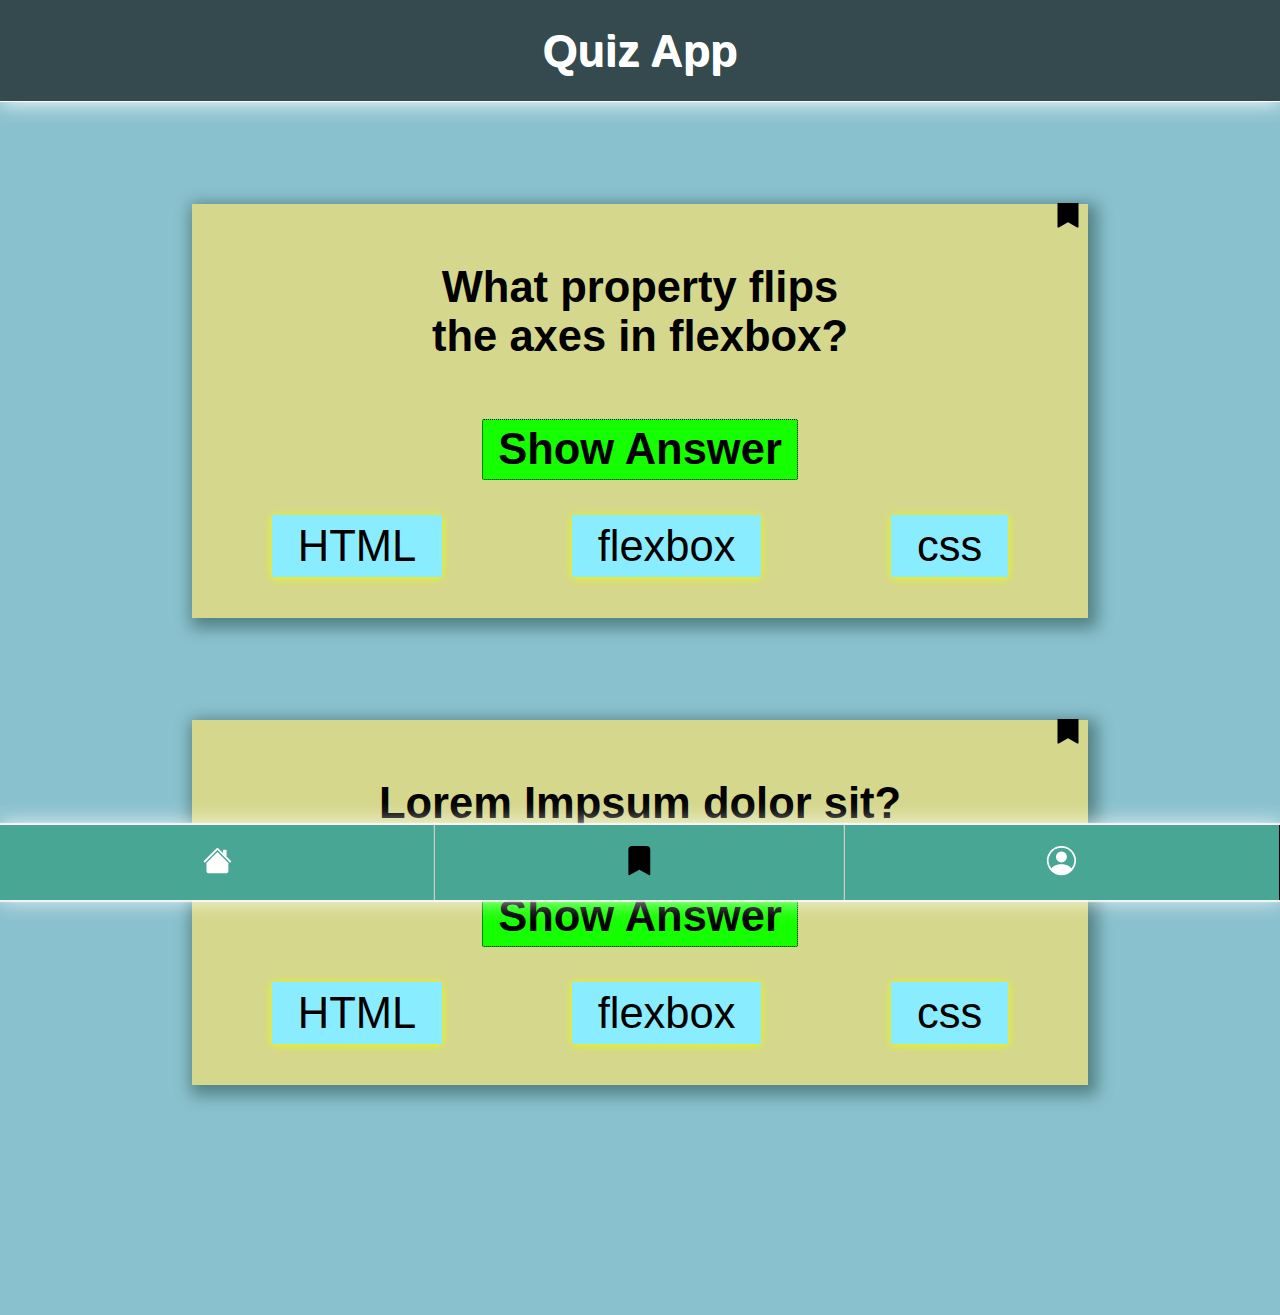
==== bookmark.html @ 671c038e "finished footer" ====
<!DOCTYPE html>
<html lang="en">
  <head>
    <meta charset="UTF-8" />
    <meta http-equiv="X-UA-Compatible" content="IE=edge" />
    <meta name="viewport" content="width=device-width, initial-scale=1.0" />
    <link rel="stylesheet" href="css/styles/bookmark.css" />
    <title>Quiz-App | Öktem K.</title>
  </head>
  <body>
    <header>
      <h1>Quiz App</h1>
    </header>

    <main>
      <article class="first_article">
        <button class="save1 icon page_two_bookmark" aria-label="bookmark">
          <svg
            xmlns="http://www.w3.org/2000/svg"
            width="28"
            height="28"
            fill="black"
            class="bi bi-bookmark-fill"
            viewBox="0 2 16 16"
            alt="bookmark icon"
          >
            <path
              d="M2 2v13.5a.5.5 0 0 0 .74.439L8 13.069l5.26 2.87A.5.5 0 0 0 14 15.5V2a2 2 0 0 0-2-2H4a2 2 0 0 0-2 2z"
            />
          </svg>
        </button>
        <p class="question">
          What property flips <br />
          the axes in flexbox?
        </p>
        <section class="button_center">
          <button class="show_answer">Show Answer</button><br />
        </section>
        <section class="button_answer">
          <button class="type_answer">HTML</button>
          <button class="type_answer">flexbox</button>
          <button class="type_answer">css</button>
        </section>
      </article>

      <article class="last_article last_bookmark_article">
        <button class="save4 icon" aria-label="bookmark">
          <svg
            xmlns="http://www.w3.org/2000/svg"
            width="28"
            height="28"
            fill="black"
            class="bi bi-bookmark-fill"
            viewBox="0 2 16 16"
            alt="bookmark icon"
          >
            <path
              d="M2 2v13.5a.5.5 0 0 0 .74.439L8 13.069l5.26 2.87A.5.5 0 0 0 14 15.5V2a2 2 0 0 0-2-2H4a2 2 0 0 0-2 2z"
            />
          </svg>
        </button>
        <p class="question">Lorem Impsum dolor sit?</p>
        <section class="button_center">
          <button class="show_answer">Show Answer</button><br />
        </section>
        <section class="button_answer">
          <button class="type_answer">HTML</button>
          <button class="type_answer">flexbox</button>
          <button class="type_answer">css</button>
        </section>
      </article>

      <footer>
        <section class="div_footer">
          <a href="index.html">
            <button class="navigation icon" aria-label="house">
              <svg
                xmlns="http://www.w3.org/2000/svg"
                width="40%"
                height="40%"
                fill="white"
                class="bi bi-house-fill"
                viewBox="0 0 16 16"
                alt="house icon"
              >
                <path
                  d="M8.707 1.5a1 1 0 0 0-1.414 0L.646 8.146a.5.5 0 0 0 .708.708L8 2.207l6.646 6.647a.5.5 0 0 0 .708-.708L13 5.793V2.5a.5.5 0 0 0-.5-.5h-1a.5.5 0 0 0-.5.5v1.293L8.707 1.5Z"
                />
                <path
                  d="m8 3.293 6 6V13.5a1.5 1.5 0 0 1-1.5 1.5h-9A1.5 1.5 0 0 1 2 13.5V9.293l6-6Z"
                />
              </svg>
            </button>
          </a>
          <button class="navigation icon" aria-label="bookmark">
            <svg
              xmlns="http://www.w3.org/2000/svg"
              width="40%"
              height="40%"
              fill="black"
              class="bi bi-bookmark-fill"
              viewBox="0 0 16 16"
              alt="bookmark icon"
            >
              <path
                d="M2 2v13.5a.5.5 0 0 0 .74.439L8 13.069l5.26 2.87A.5.5 0 0 0 14 15.5V2a2 2 0 0 0-2-2H4a2 2 0 0 0-2 2z"
              />
            </svg>
          </button>
          <a href="profile.html">
            <button class="navigation icon" aria-label="profile">
              <svg
                xmlns="http://www.w3.org/2000/svg"
                width="40%"
                height="40%"
                fill="white"
                class="bi bi-person-circle"
                viewBox="0 0 16 16"
                alt="profile icon"
              >
                <path d="M11 6a3 3 0 1 1-6 0 3 3 0 0 1 6 0z" />
                <path
                  fill-rule="evenodd"
                  d="M0 8a8 8 0 1 1 16 0A8 8 0 0 1 0 8zm8-7a7 7 0 0 0-5.468 11.37C3.242 11.226 4.805 10 8 10s4.757 1.225 5.468 2.37A7 7 0 0 0 8 1z"
                />
              </svg>
            </button>
          </a>
        </section>
      </footer>
    </main>
  </body>
  <script src="/javascript/index.js"></script>
</html>
---- css/styles/bookmark.css ----
@import "/css/global.css";
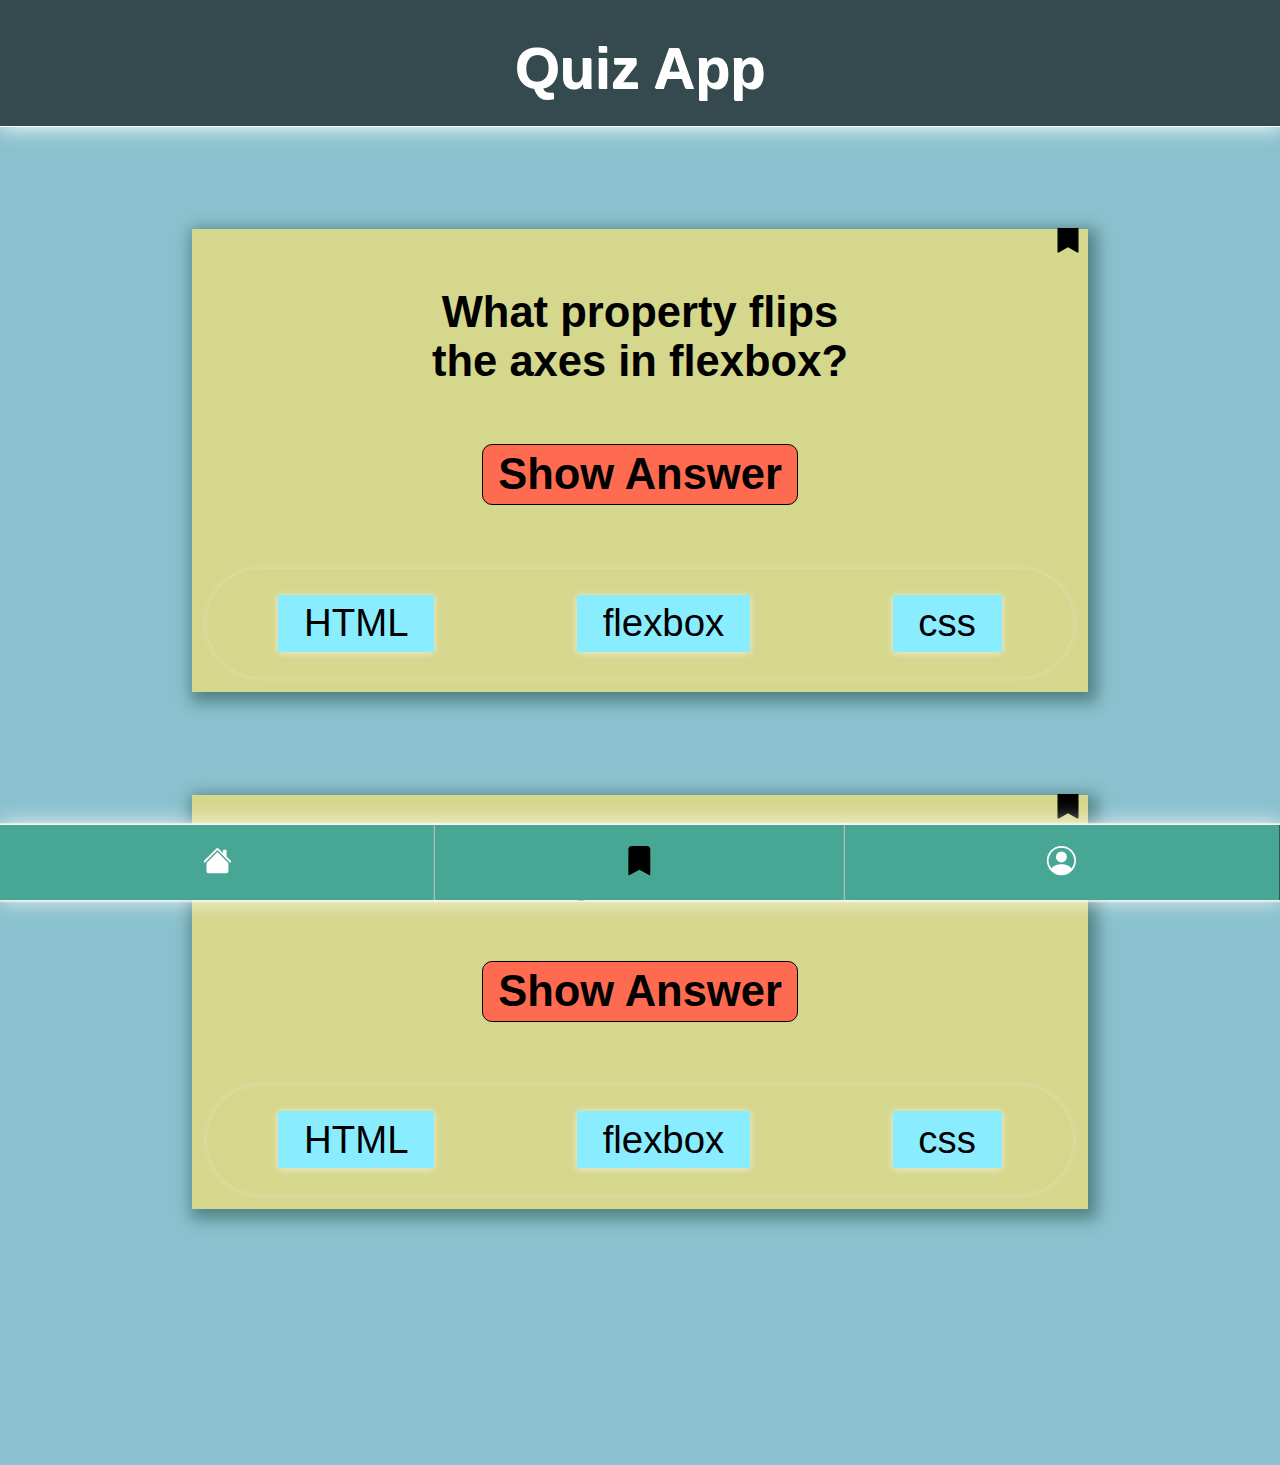
==== commit 696419c5: "changed some codes" ====
--- a/bookmark.html
+++ b/bookmark.html
@@ -14,7 +14,7 @@
 
     <main>
       <article class="first_article">
-        <button class="save1 icon page_two_bookmark" aria-label="bookmark">
+        <button class="save icon page_two_bookmark" aria-label="bookmark">
           <svg
             xmlns="http://www.w3.org/2000/svg"
             width="28"
@@ -33,10 +33,10 @@
           What property flips <br />
           the axes in flexbox?
         </p>
-        <section class="button_center">
+        <section class="show_answer_center">
           <button class="show_answer">Show Answer</button><br />
         </section>
-        <section class="button_answer">
+        <section class="section_button_answer">
           <button class="type_answer">HTML</button>
           <button class="type_answer">flexbox</button>
           <button class="type_answer">css</button>
@@ -44,7 +44,7 @@
       </article>
 
       <article class="last_article last_bookmark_article">
-        <button class="save4 icon" aria-label="bookmark">
+        <button class="save icon" aria-label="bookmark">
           <svg
             xmlns="http://www.w3.org/2000/svg"
             width="28"
@@ -60,10 +60,10 @@
           </svg>
         </button>
         <p class="question">Lorem Impsum dolor sit?</p>
-        <section class="button_center">
+        <section class="show_answer_center">
           <button class="show_answer">Show Answer</button><br />
         </section>
-        <section class="button_answer">
+        <section class="section_button_answer">
           <button class="type_answer">HTML</button>
           <button class="type_answer">flexbox</button>
           <button class="type_answer">css</button>
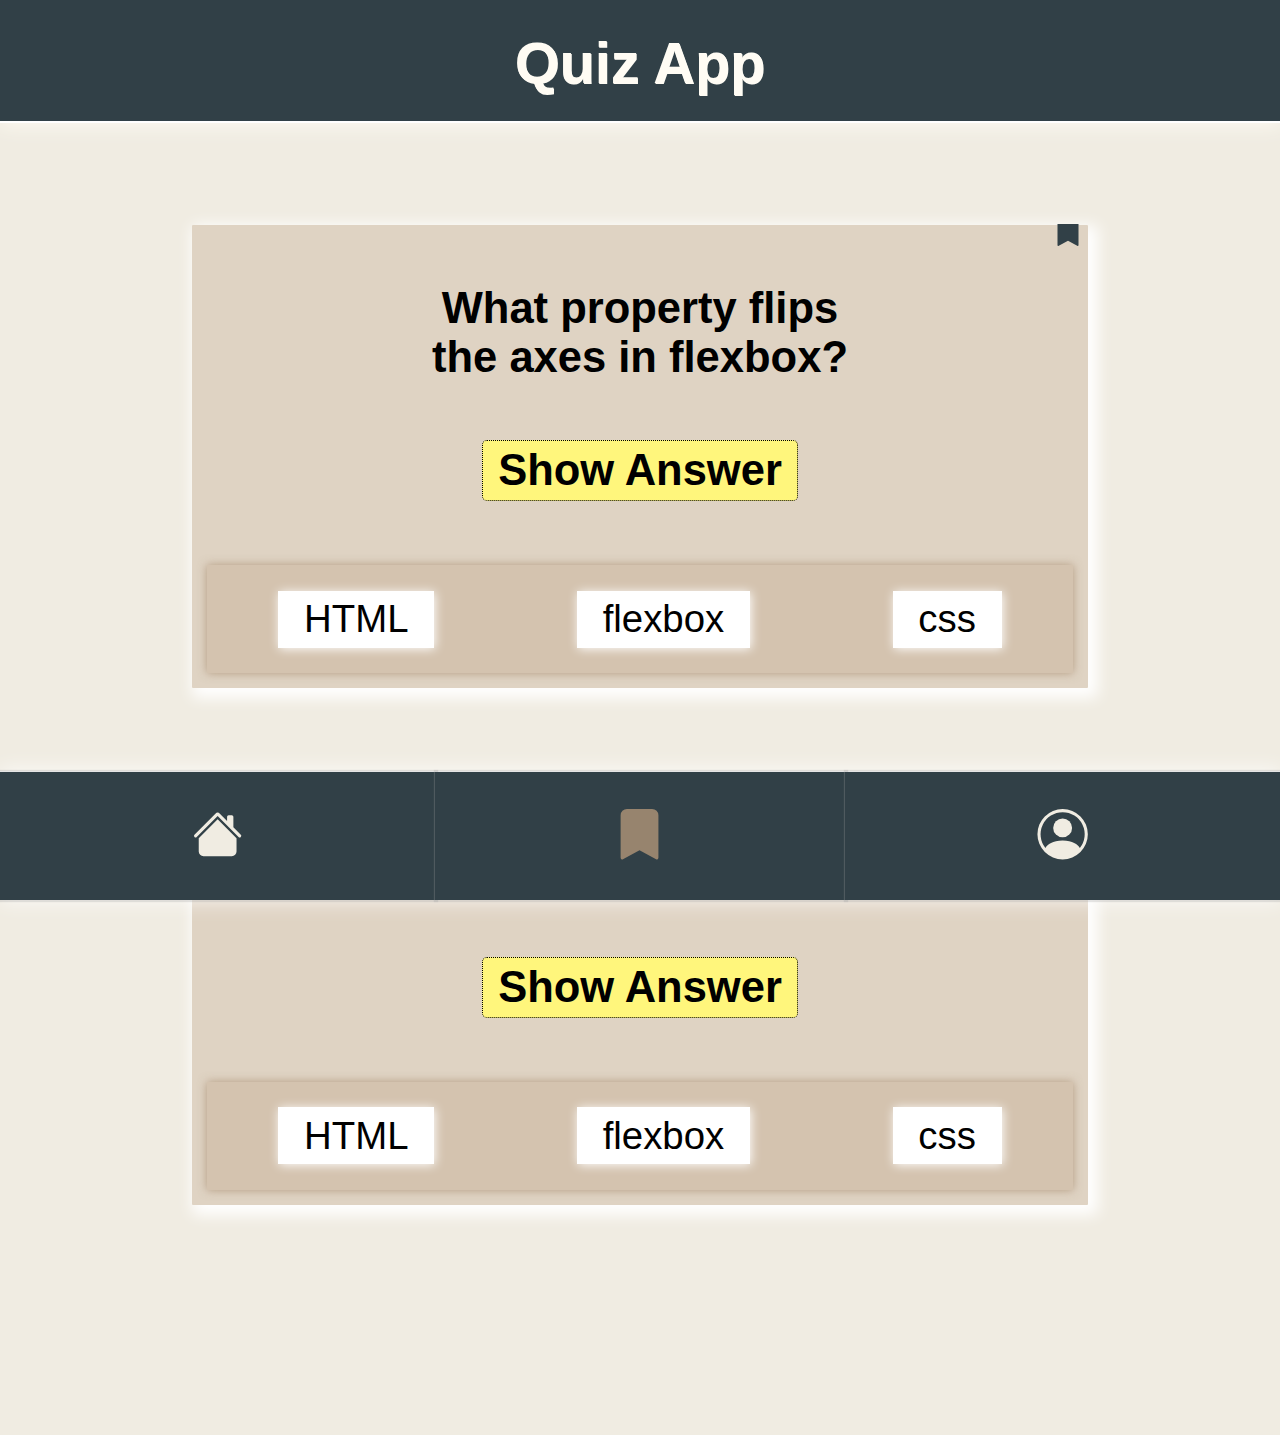
==== commit bf38d93a: "changed color" ====
--- a/bookmark.html
+++ b/bookmark.html
@@ -19,9 +19,9 @@
             xmlns="http://www.w3.org/2000/svg"
             width="28"
             height="28"
-            fill="black"
+            fill="#314047"
             class="bi bi-bookmark-fill"
-            viewBox="0 2 16 16"
+            viewBox="0 3.5 16 16"
             alt="bookmark icon"
           >
             <path
@@ -49,9 +49,9 @@
             xmlns="http://www.w3.org/2000/svg"
             width="28"
             height="28"
-            fill="black"
+            fill="#314047"
             class="bi bi-bookmark-fill"
-            viewBox="0 2 16 16"
+            viewBox="0 3.5 16 16"
             alt="bookmark icon"
           >
             <path
@@ -78,7 +78,7 @@
                 xmlns="http://www.w3.org/2000/svg"
                 width="40%"
                 height="40%"
-                fill="white"
+                fill="#f0ece2"
                 class="bi bi-house-fill"
                 viewBox="0 0 16 16"
                 alt="house icon"
@@ -97,7 +97,7 @@
               xmlns="http://www.w3.org/2000/svg"
               width="40%"
               height="40%"
-              fill="black"
+              fill="#97846e"
               class="bi bi-bookmark-fill"
               viewBox="0 0 16 16"
               alt="bookmark icon"
@@ -113,7 +113,7 @@
                 xmlns="http://www.w3.org/2000/svg"
                 width="40%"
                 height="40%"
-                fill="white"
+                fill="#f0ece2"
                 class="bi bi-person-circle"
                 viewBox="0 0 16 16"
                 alt="profile icon"
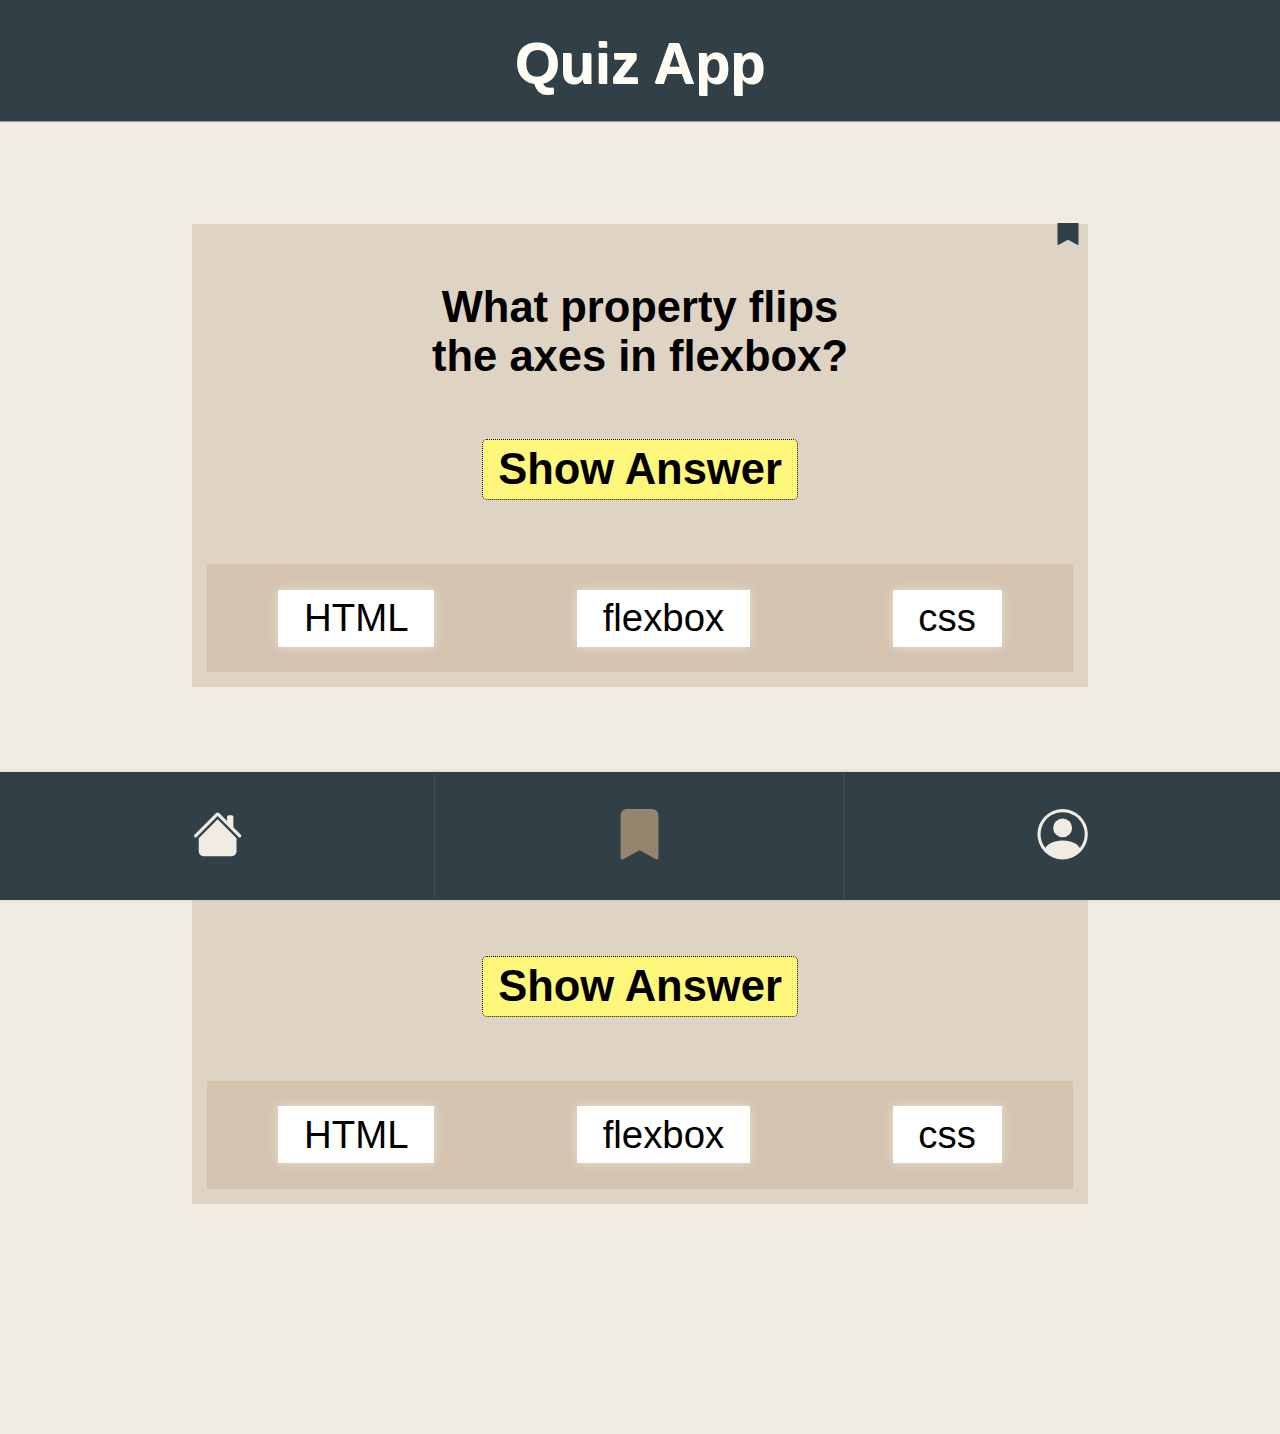
==== commit 090cc045: "finished toggle function" ====
--- a/bookmark.html
+++ b/bookmark.html
@@ -7,7 +7,7 @@
     <link rel="stylesheet" href="css/styles/bookmark.css" />
     <title>Quiz-App | Öktem K.</title>
   </head>
-  <body>
+  <body data-js="body">
     <header>
       <h1>Quiz App</h1>
     </header>
@@ -130,5 +130,5 @@
       </footer>
     </main>
   </body>
-  <script src="/javascript/index.js"></script>
+  <script src="javascript/index.js"></script>
 </html>
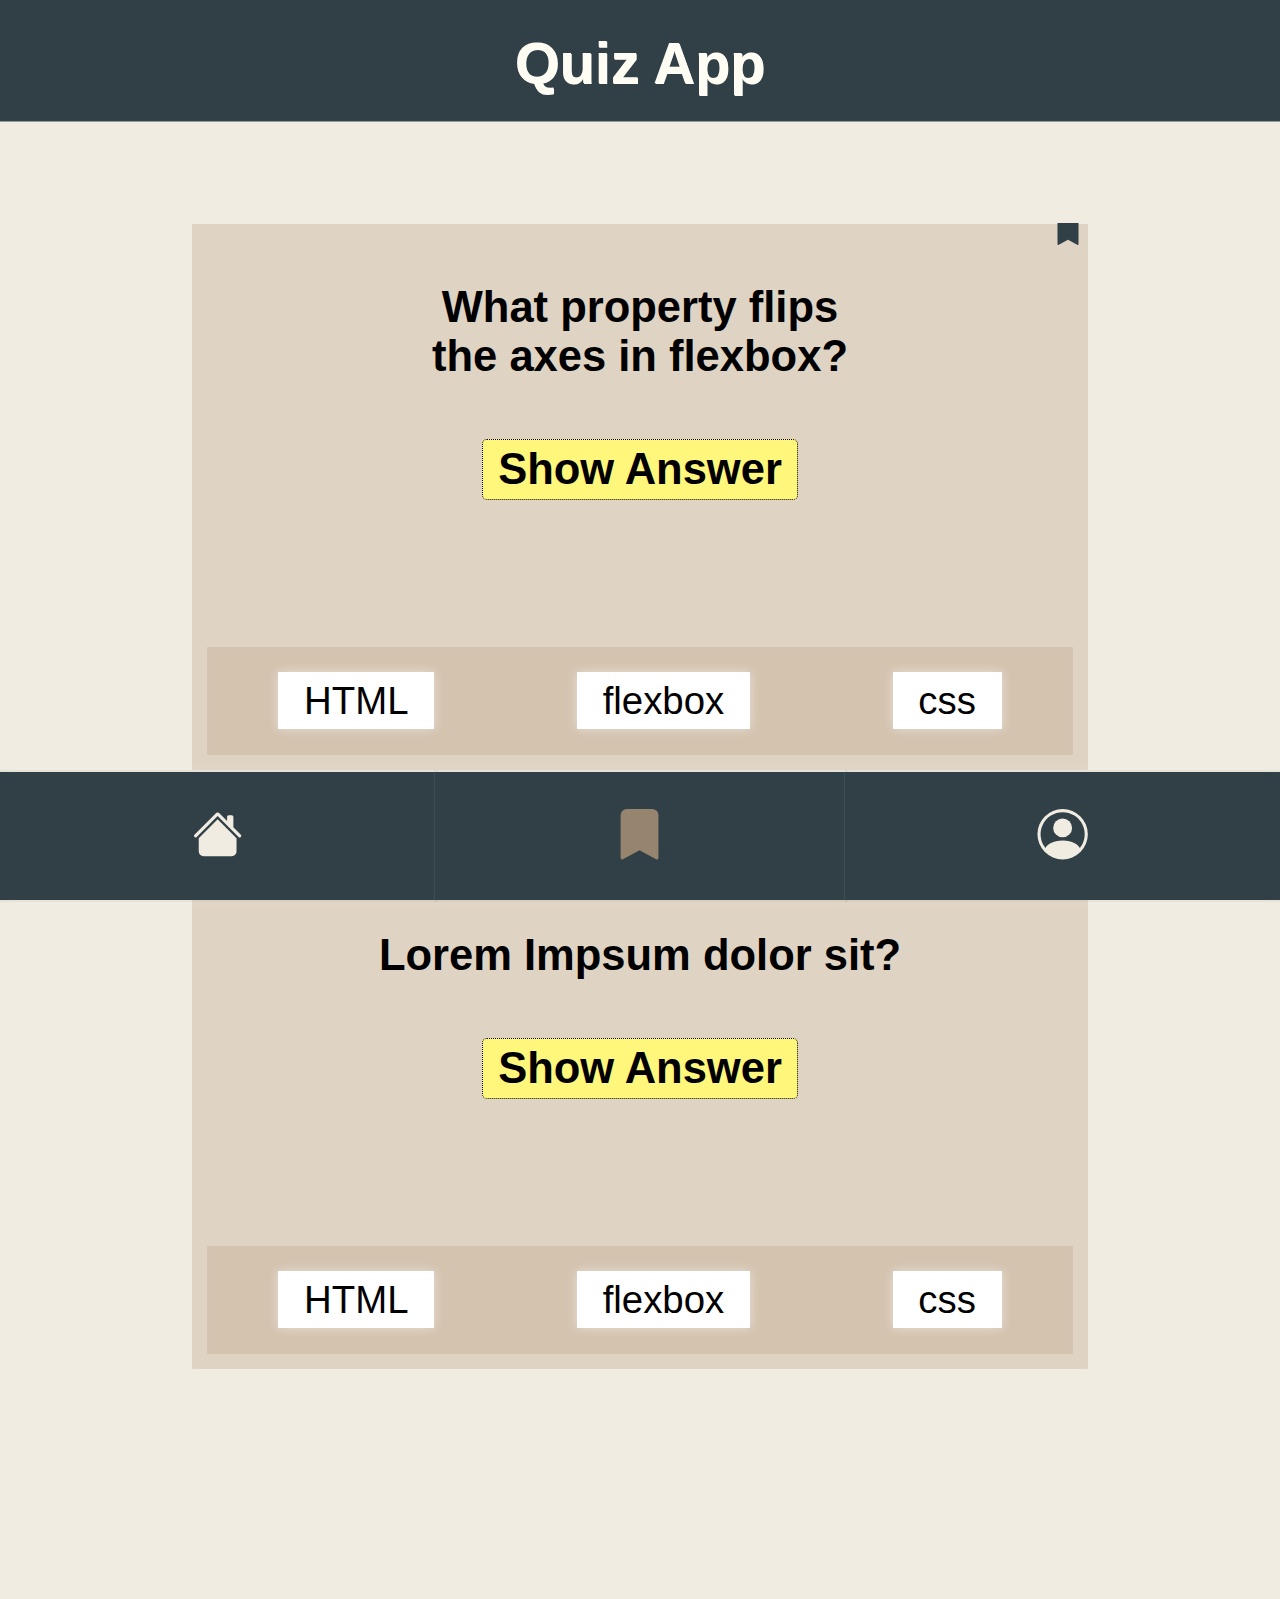
==== commit 293693f1: "function show answer (button)" ====
--- a/bookmark.html
+++ b/bookmark.html
@@ -36,6 +36,7 @@
         <section class="show_answer_center">
           <button class="show_answer">Show Answer</button><br />
         </section>
+        <div><p class="hidden_answer">flexbox</p></div>
         <section class="section_button_answer">
           <button class="type_answer">HTML</button>
           <button class="type_answer">flexbox</button>
@@ -63,6 +64,7 @@
         <section class="show_answer_center">
           <button class="show_answer">Show Answer</button><br />
         </section>
+        <div><p class="hidden_answer">flexbox</p></div>
         <section class="section_button_answer">
           <button class="type_answer">HTML</button>
           <button class="type_answer">flexbox</button>
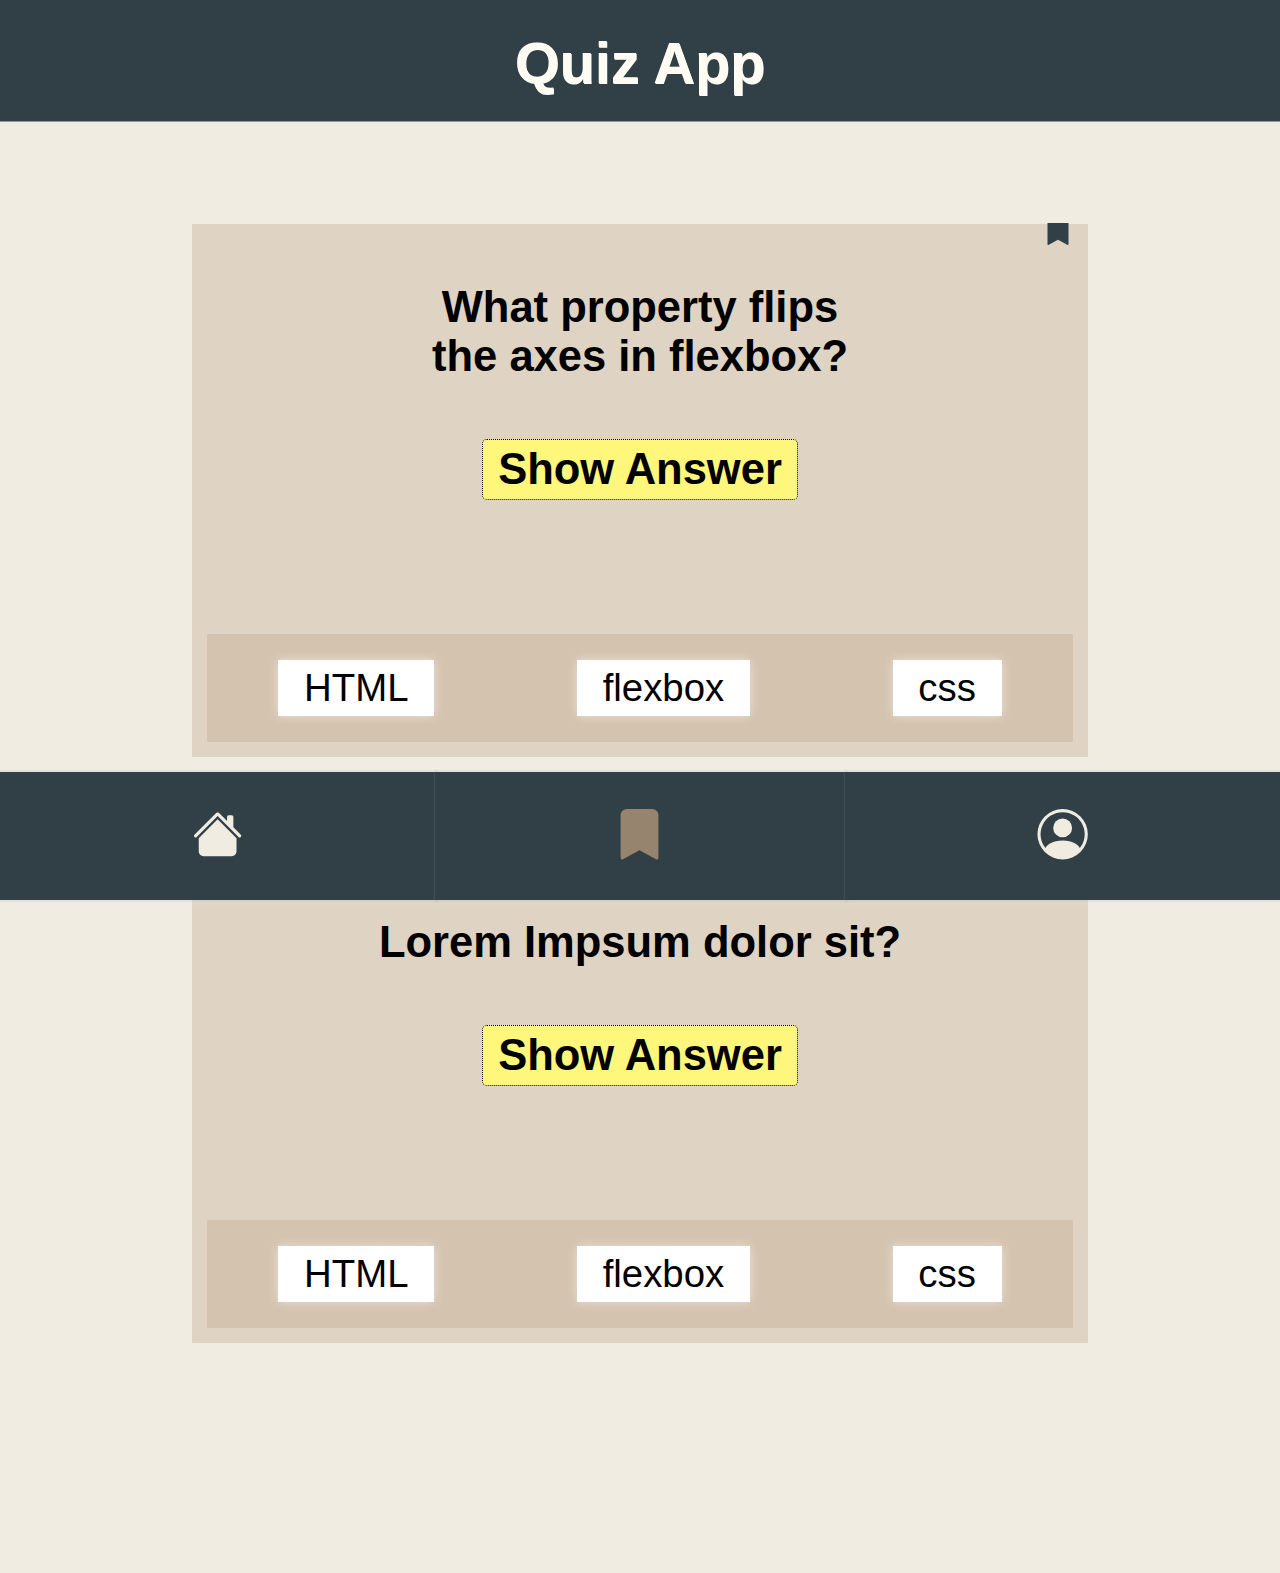
==== commit 533087d6: "finished show answer(button)" ====
--- a/bookmark.html
+++ b/bookmark.html
@@ -34,9 +34,9 @@
           the axes in flexbox?
         </p>
         <section class="show_answer_center">
-          <button class="show_answer">Show Answer</button><br />
+          <button class="show_answer" onclick="document.getElementById('answer_5').style.opacity='1'">Show Answer</button><br />
         </section>
-        <div><p class="hidden_answer">flexbox</p></div>
+        <div id="answer_5" style="opacity: 0;"><p class="answer_p_element">flexbox</p></div>
         <section class="section_button_answer">
           <button class="type_answer">HTML</button>
           <button class="type_answer">flexbox</button>
@@ -62,9 +62,9 @@
         </button>
         <p class="question">Lorem Impsum dolor sit?</p>
         <section class="show_answer_center">
-          <button class="show_answer">Show Answer</button><br />
+          <button class="show_answer" onclick="document.getElementById('answer_6').style.opacity='1'">Show Answer</button><br />
         </section>
-        <div><p class="hidden_answer">flexbox</p></div>
+        <div id="answer_6" style="opacity: 0;"><p class="answer_p_element">flexbox</p></div>
         <section class="section_button_answer">
           <button class="type_answer">HTML</button>
           <button class="type_answer">flexbox</button>
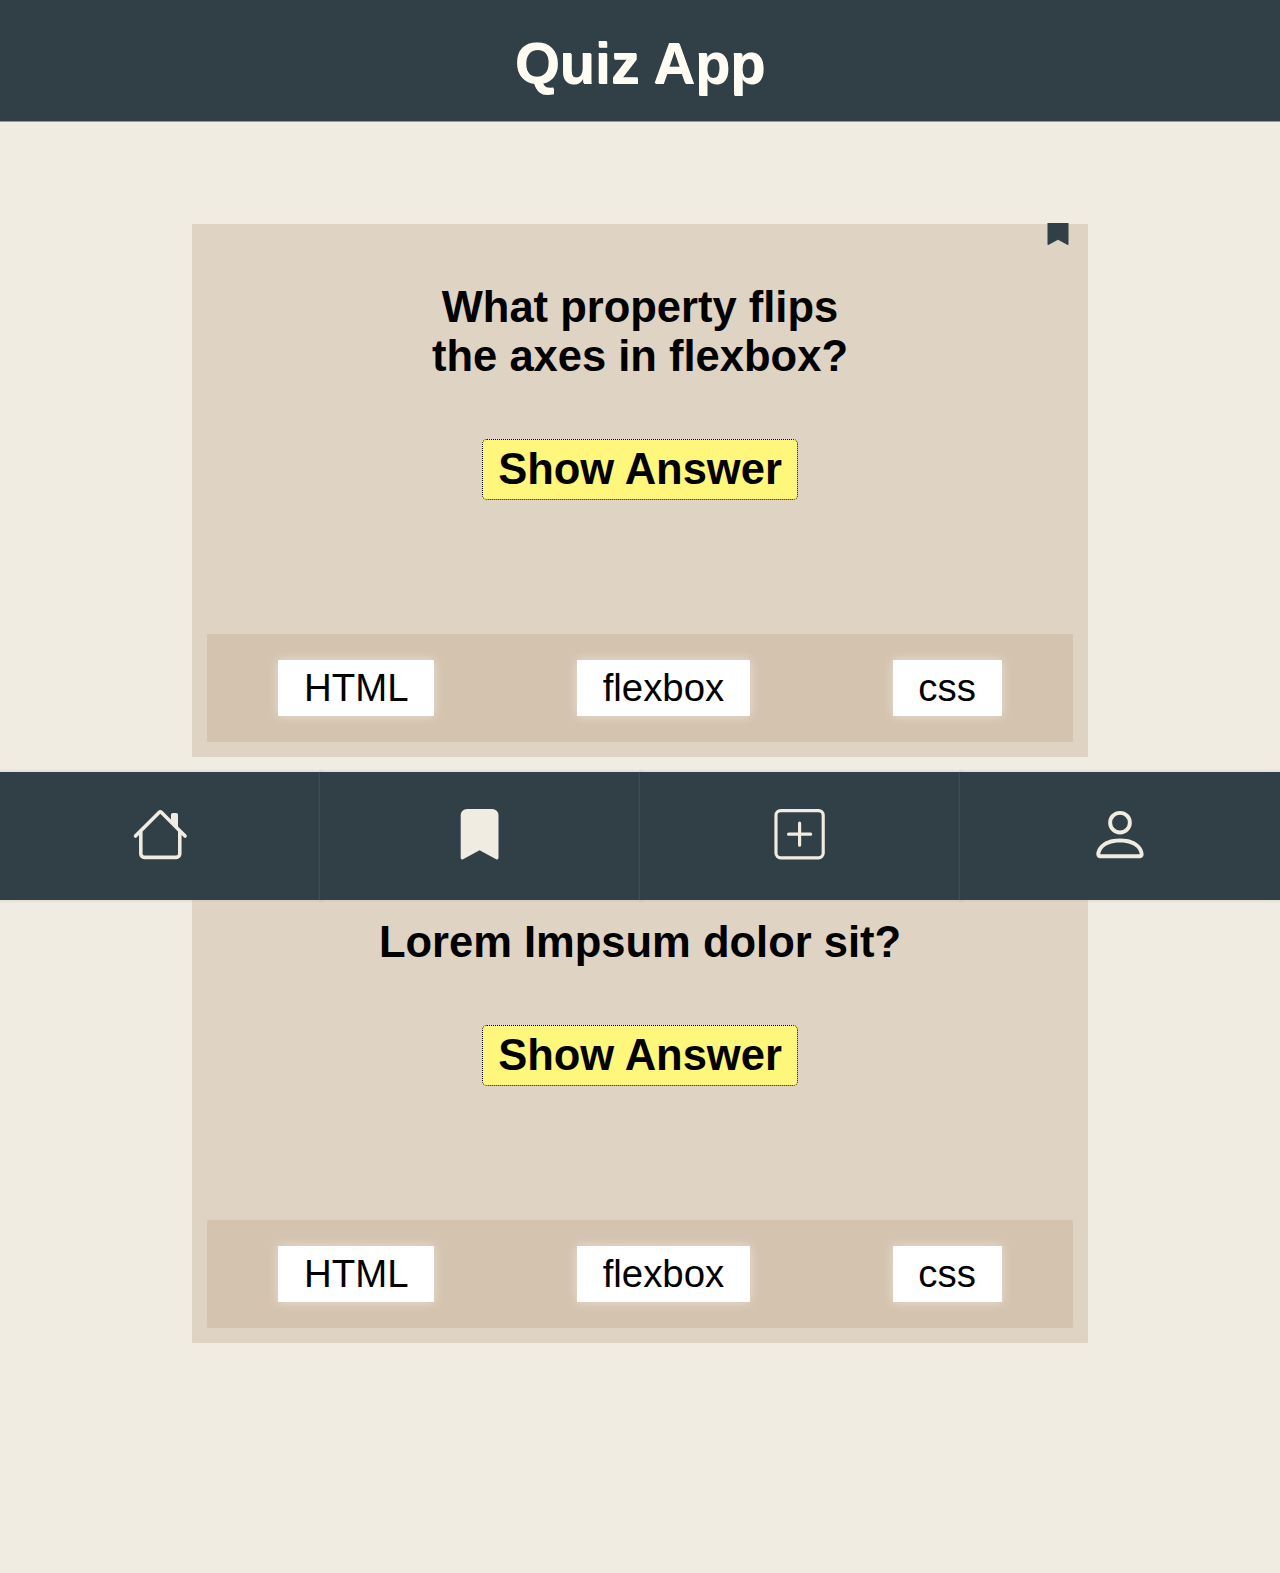
==== commit eba26b25: "add form" ====
--- a/bookmark.html
+++ b/bookmark.html
@@ -7,7 +7,7 @@
     <link rel="stylesheet" href="css/styles/bookmark.css" />
     <title>Quiz-App | Öktem K.</title>
   </head>
-  <body data-js="body">
+  <body>
     <header>
       <h1>Quiz App</h1>
     </header>
@@ -34,9 +34,16 @@
           the axes in flexbox?
         </p>
         <section class="show_answer_center">
-          <button class="show_answer" onclick="document.getElementById('answer_5').style.opacity='1'">Show Answer</button><br />
+          <button
+            class="show_answer"
+            onclick="document.getElementById('answer_5').style.opacity='1'"
+          >
+            Show Answer</button
+          ><br />
         </section>
-        <div id="answer_5" style="opacity: 0;"><p class="answer_p_element">flexbox</p></div>
+        <div id="answer_5" style="opacity: 0">
+          <p class="answer_p_element">flexbox</p>
+        </div>
         <section class="section_button_answer">
           <button class="type_answer">HTML</button>
           <button class="type_answer">flexbox</button>
@@ -62,9 +69,16 @@
         </button>
         <p class="question">Lorem Impsum dolor sit?</p>
         <section class="show_answer_center">
-          <button class="show_answer" onclick="document.getElementById('answer_6').style.opacity='1'">Show Answer</button><br />
+          <button
+            class="show_answer"
+            onclick="document.getElementById('answer_6').style.opacity='1'"
+          >
+            Show Answer</button
+          ><br />
         </section>
-        <div id="answer_6" style="opacity: 0;"><p class="answer_p_element">flexbox</p></div>
+        <div id="answer_6" style="opacity: 0">
+          <p class="answer_p_element">flexbox</p>
+        </div>
         <section class="section_button_answer">
           <button class="type_answer">HTML</button>
           <button class="type_answer">flexbox</button>
@@ -78,18 +92,14 @@
             <button class="navigation icon" aria-label="house">
               <svg
                 xmlns="http://www.w3.org/2000/svg"
-                width="40%"
-                height="40%"
+                width="45%"
+                height="45%"
                 fill="#f0ece2"
-                class="bi bi-house-fill"
+                class="bi bi-house"
                 viewBox="0 0 16 16"
-                alt="house icon"
               >
                 <path
-                  d="M8.707 1.5a1 1 0 0 0-1.414 0L.646 8.146a.5.5 0 0 0 .708.708L8 2.207l6.646 6.647a.5.5 0 0 0 .708-.708L13 5.793V2.5a.5.5 0 0 0-.5-.5h-1a.5.5 0 0 0-.5.5v1.293L8.707 1.5Z"
-                />
-                <path
-                  d="m8 3.293 6 6V13.5a1.5 1.5 0 0 1-1.5 1.5h-9A1.5 1.5 0 0 1 2 13.5V9.293l6-6Z"
+                  d="M8.707 1.5a1 1 0 0 0-1.414 0L.646 8.146a.5.5 0 0 0 .708.708L2 8.207V13.5A1.5 1.5 0 0 0 3.5 15h9a1.5 1.5 0 0 0 1.5-1.5V8.207l.646.647a.5.5 0 0 0 .708-.708L13 5.793V2.5a.5.5 0 0 0-.5-.5h-1a.5.5 0 0 0-.5.5v1.293L8.707 1.5ZM13 7.207V13.5a.5.5 0 0 1-.5.5h-9a.5.5 0 0 1-.5-.5V7.207l5-5 5 5Z"
                 />
               </svg>
             </button>
@@ -99,7 +109,7 @@
               xmlns="http://www.w3.org/2000/svg"
               width="40%"
               height="40%"
-              fill="#97846e"
+              fill="#f0ece2"
               class="bi bi-bookmark-fill"
               viewBox="0 0 16 16"
               alt="bookmark icon"
@@ -109,21 +119,38 @@
               />
             </svg>
           </button>
-          <a href="profile.html">
-            <button class="navigation icon" aria-label="profile">
+          <a href="form.html">
+            <button class="navigation icon" aria-label="form">
               <svg
                 xmlns="http://www.w3.org/2000/svg"
                 width="40%"
                 height="40%"
                 fill="#f0ece2"
-                class="bi bi-person-circle"
+                class="bi bi-plus-square"
                 viewBox="0 0 16 16"
-                alt="profile icon"
+                alt="form icon"
               >
-                <path d="M11 6a3 3 0 1 1-6 0 3 3 0 0 1 6 0z" />
                 <path
-                  fill-rule="evenodd"
-                  d="M0 8a8 8 0 1 1 16 0A8 8 0 0 1 0 8zm8-7a7 7 0 0 0-5.468 11.37C3.242 11.226 4.805 10 8 10s4.757 1.225 5.468 2.37A7 7 0 0 0 8 1z"
+                  d="M14 1a1 1 0 0 1 1 1v12a1 1 0 0 1-1 1H2a1 1 0 0 1-1-1V2a1 1 0 0 1 1-1h12zM2 0a2 2 0 0 0-2 2v12a2 2 0 0 0 2 2h12a2 2 0 0 0 2-2V2a2 2 0 0 0-2-2H2z"
+                />
+                <path
+                  d="M8 4a.5.5 0 0 1 .5.5v3h3a.5.5 0 0 1 0 1h-3v3a.5.5 0 0 1-1 0v-3h-3a.5.5 0 0 1 0-1h3v-3A.5.5 0 0 1 8 4z"
+                />
+              </svg>
+            </button>
+          </a>
+          <a href="profile.html">
+            <button class="navigation icon" aria-label="profile">
+              <svg
+                xmlns="http://www.w3.org/2000/svg"
+                width="50%"
+                height="50%"
+                fill="#f0ece2"
+                class="bi bi-person"
+                viewBox="0 0 16 16"
+              >
+                <path
+                  d="M8 8a3 3 0 1 0 0-6 3 3 0 0 0 0 6Zm2-3a2 2 0 1 1-4 0 2 2 0 0 1 4 0Zm4 8c0 1-1 1-1 1H3s-1 0-1-1 1-4 6-4 6 3 6 4Zm-1-.004c-.001-.246-.154-.986-.832-1.664C11.516 10.68 10.289 10 8 10c-2.29 0-3.516.68-4.168 1.332-.678.678-.83 1.418-.832 1.664h10Z"
                 />
               </svg>
             </button>
